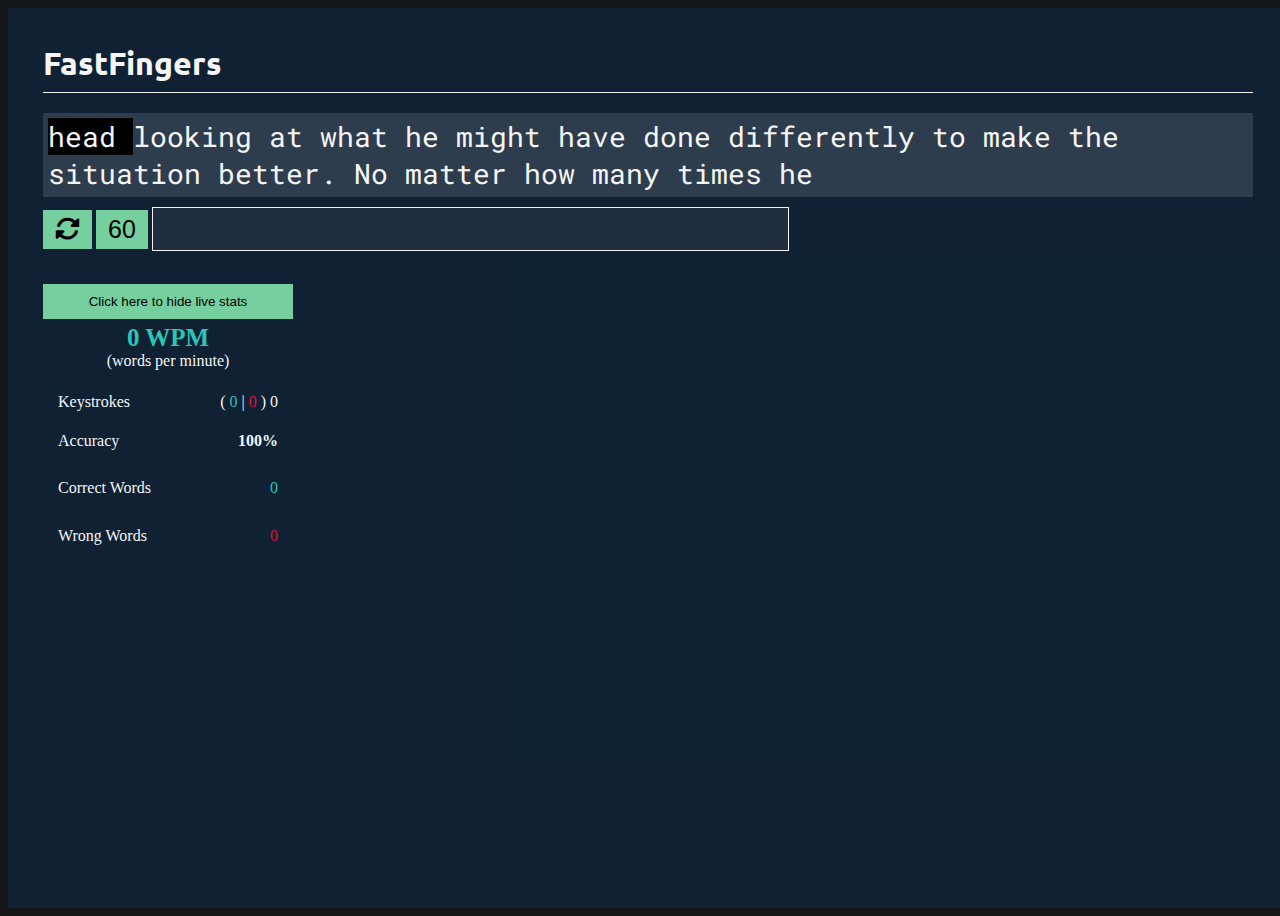
==== index.html @ 4c938fa0 "files name changed" ====
<!DOCTYPE html>
<html lang='en'>

<head>
    <meta charset='UTF-8'>
    <meta name='viewport' content='width=device-width,initial-scale=1.0'>
    <link href="https://cdn.jsdelivr.net/npm/bootstrap@5.2.0-beta1/dist/css/bootstrap.min.css" rel="stylesheet"
        integrity="sha384-0evHe/X+R7YkIZDRvuzKMRqM+OrBnVFBL6DOitfPri4tjfHxaWutUpFmBp4vmVor" crossorigin="anonymous">
    <link rel="stylesheet" href="FastFIngers.css">
    <link href='https://fonts.googleapis.com/css2?family=Montserrat:wght@200;300;400;500;600;700&family=Roboto+Mono:wght@300;400;500;700&family=Roboto:wght@300;400;500;700&family=Ubuntu:wght@300;400;700&display=swap' rel='stylesheet'>
    <link rel="stylesheet" href="https://cdnjs.cloudflare.com/ajax/libs/font-awesome/6.1.1/css/all.min.css">
    <title>Typing Test</title>
</head>

<body class="container">
    <!-- the quick brown fox jumps over the lazy dog. -->
    <div class="contain">
        <h1 class="heading">FastFingers</h1>
        <div name="task" id="task" class="task">
        </div>
        <button class="restart controls"><i class="fa-solid fa-rotate"></i></button>
        <button type="text" class="timer controls">60</button>
        <input class="typeHere">
        <div class="statistics">
            <button class="head">Click here to hide live stats</button>
            <div class="stats">
                <div class="scored">
                    <div class="score">0 WPM</div>
                    <div class="plain">(words per minute)</div>
                </div>
                <div class="keystrokes">Keystrokes <span class="kst">( <span class="ksr">0</span> | <span
                            class="ksw">0</span> ) <span class="kstt">0</span></span></div>
                <div class="accuracy">Accuracy <span class="accperc"><span class="acc">100</span>%</span></div>
                <div class="correct-words"><span class="cwords">Correct Words</span> <span class="cw">0</span></div>
                <div class="wrong-words"><span class="wwords">Wrong Words</span> <span class="ww">0</span></div>
            </div>
        </div>
    </div>
    <script src="FastFingers.js"></script>
</body>

</html>
---- FastFIngers.css ----
body{
    width: 100vw;
    min-height: 100vh;
    background-color: #131516;
}

.contain{
    width: 100%;
    min-height: 100vh;
    background-color: #02488a41;
    box-sizing: border-box;
    padding: 15px 35px;
}

.task{
    border-style: none;
    color: whitesmoke;
    margin: 10px 0 ;
    background-color: rgba(255, 255, 255, 0.13);
    padding: 5px;
    font-size: 28px;
    font-family: 'Roboto Mono', monospace;
}

h1{
    margin: 20px 0;
    color: whitesmoke;
    border-bottom: 1px solid whitesmoke;
    padding-bottom: 8px;
    font-family: 'Ubuntu';
}

button{
    border-style: none;
    
}

.currentSpan{
    background-color: #000000;
}

.wrong{
    color: crimson;
}

input{
    border: none;
    resize: none;
    outline: none;
    width: 50%;
    background-color: #212d40;
    color: whitesmoke;
    padding: 5px 15px;
    border: 1px solid whitesmoke;
    font-size: 24px;
    font-family: 'Roboto Mono', monospace;
}

.controls{
    background-color: #75cf9e;
    font-family: Arial, Helvetica, sans-serif;
    margin-bottom: 5px;
    font-size: 25px;
    padding: 5px 12px;
    transition: 0.2s ;
}

.controls:hover{
    background-color: #63f0a2;
}

.stats{
    width: 250px;
    height: 250px;
    color: whitesmoke;
    display: grid;
    text-align: center;
    grid-template-columns: repeat(1,1fr);
    grid-template-rows: 40px repeat(4,1fr);
    padding: 5px 15px 15px 15px;
    font-weight: 300;
    box-sizing: border-box;
}

.head{
    color: black;
    width: 250px; 
    background-color: transparent;
    border-style: none; 
    padding: 10px 5px;
    background-color: #75cf9e;
}

.head:hover{
    background-color: #63f0a2;
}

.statistics{
    margin-top: 30px;
}


.scored{
    grid-row-start: 1;
    grid-row-end: 1;
}

.keystrokes{
    grid-row-start: 2;
    padding-top: 29px;
    box-sizing: border-box;
    display: flex;
    justify-content: space-between;
}

.accuracy{
    grid-row-start: 3;
    padding-top: 20px;
    box-sizing: border-box;
    display: flex;
    justify-content: space-between;
}

.correct-words{
    grid-row-start: 4;
    padding-top: 20px;
    box-sizing: border-box;
    display: flex;
    justify-content: space-between;
}

.wrong-words{
    grid-row-start: 5;
    padding-top: 20px;
    box-sizing: border-box;
    display: flex;
    justify-content: space-between;
}

.score{
    color: #2ec4b6;
    font-weight: 700;
    font-size: 25px;
}

.plain{
    font-weight:200;
}

.ksw, .ww{
    color: crimson;
    font-weight: 400;
}

.bg-wrong{
    background-color: crimson;
}

.ksr, .cw{
    color: #2ec4b6;
    font-weight: 400;
}

.accperc{
    font-weight: 700;
}
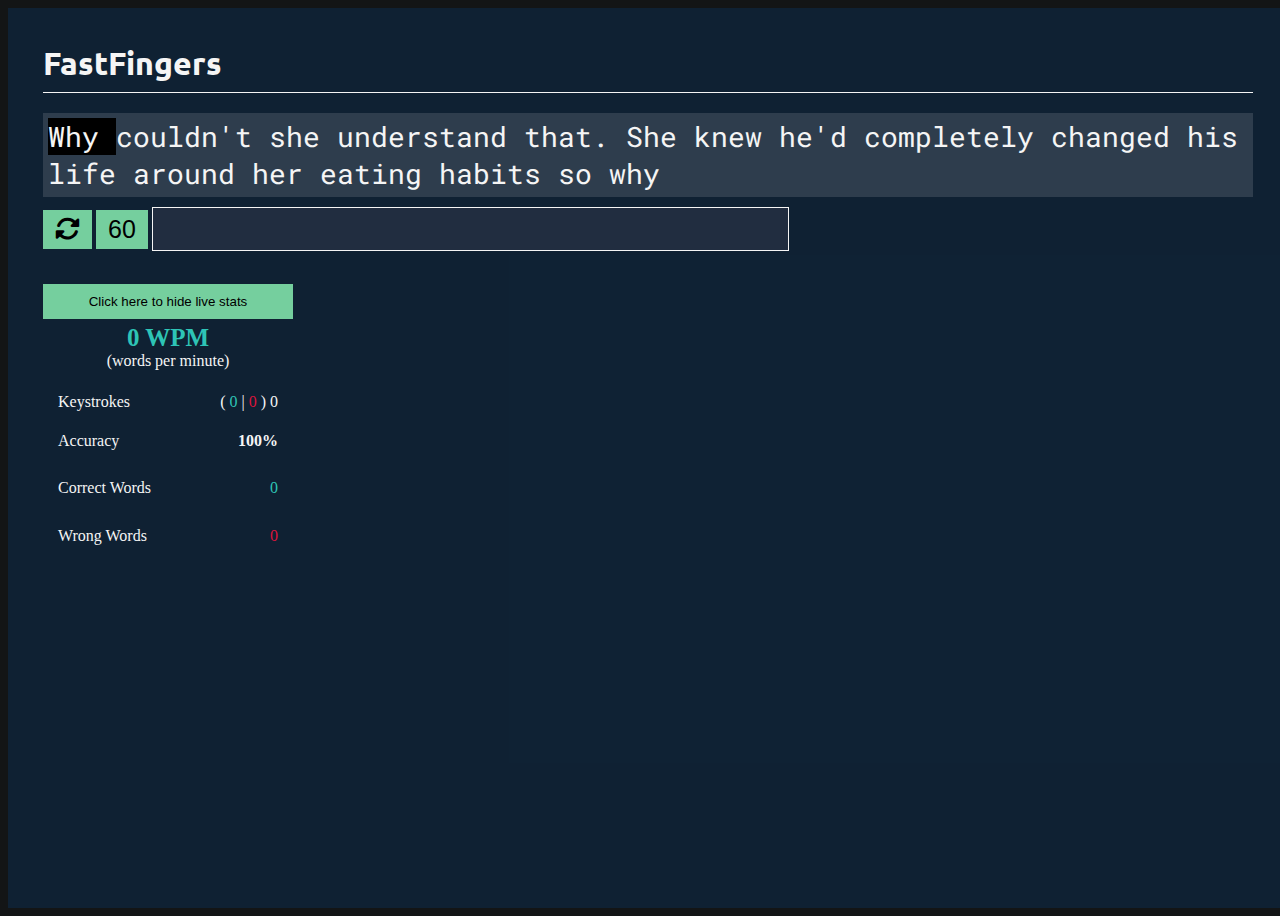
==== commit 92122c48: "changed source in html" ====
--- a/index.html
+++ b/index.html
@@ -6,7 +6,7 @@
     <meta name='viewport' content='width=device-width,initial-scale=1.0'>
     <link href="https://cdn.jsdelivr.net/npm/bootstrap@5.2.0-beta1/dist/css/bootstrap.min.css" rel="stylesheet"
         integrity="sha384-0evHe/X+R7YkIZDRvuzKMRqM+OrBnVFBL6DOitfPri4tjfHxaWutUpFmBp4vmVor" crossorigin="anonymous">
-    <link rel="stylesheet" href="FastFIngers.css">
+    <link rel="stylesheet" href="index.css">
     <link href='https://fonts.googleapis.com/css2?family=Montserrat:wght@200;300;400;500;600;700&family=Roboto+Mono:wght@300;400;500;700&family=Roboto:wght@300;400;500;700&family=Ubuntu:wght@300;400;700&display=swap' rel='stylesheet'>
     <link rel="stylesheet" href="https://cdnjs.cloudflare.com/ajax/libs/font-awesome/6.1.1/css/all.min.css">
     <title>Typing Test</title>
@@ -36,7 +36,7 @@
             </div>
         </div>
     </div>
-    <script src="FastFingers.js"></script>
+    <script src="index.js"></script>
 </body>
 
 </html>--- a/index.css
+++ b/index.css
@@ -0,0 +1,166 @@
+body{
+    width: 100vw;
+    min-height: 100vh;
+    background-color: #131516;
+}
+
+.contain{
+    width: 100%;
+    min-height: 100vh;
+    background-color: #02488a41;
+    box-sizing: border-box;
+    padding: 15px 35px;
+}
+
+.task{
+    border-style: none;
+    color: whitesmoke;
+    margin: 10px 0 ;
+    background-color: rgba(255, 255, 255, 0.13);
+    padding: 5px;
+    font-size: 28px;
+    font-family: 'Roboto Mono', monospace;
+}
+
+h1{
+    margin: 20px 0;
+    color: whitesmoke;
+    border-bottom: 1px solid whitesmoke;
+    padding-bottom: 8px;
+    font-family: 'Ubuntu';
+}
+
+button{
+    border-style: none;
+    
+}
+
+.currentSpan{
+    background-color: #000000;
+}
+
+.wrong{
+    color: crimson;
+}
+
+input{
+    border: none;
+    resize: none;
+    outline: none;
+    width: 50%;
+    background-color: #212d40;
+    color: whitesmoke;
+    padding: 5px 15px;
+    border: 1px solid whitesmoke;
+    font-size: 24px;
+    font-family: 'Roboto Mono', monospace;
+}
+
+.controls{
+    background-color: #75cf9e;
+    font-family: Arial, Helvetica, sans-serif;
+    margin-bottom: 5px;
+    font-size: 25px;
+    padding: 5px 12px;
+    transition: 0.2s ;
+}
+
+.controls:hover{
+    background-color: #63f0a2;
+}
+
+.stats{
+    width: 250px;
+    height: 250px;
+    color: whitesmoke;
+    display: grid;
+    text-align: center;
+    grid-template-columns: repeat(1,1fr);
+    grid-template-rows: 40px repeat(4,1fr);
+    padding: 5px 15px 15px 15px;
+    font-weight: 300;
+    box-sizing: border-box;
+}
+
+.head{
+    color: black;
+    width: 250px; 
+    background-color: transparent;
+    border-style: none; 
+    padding: 10px 5px;
+    background-color: #75cf9e;
+}
+
+.head:hover{
+    background-color: #63f0a2;
+}
+
+.statistics{
+    margin-top: 30px;
+}
+
+
+.scored{
+    grid-row-start: 1;
+    grid-row-end: 1;
+}
+
+.keystrokes{
+    grid-row-start: 2;
+    padding-top: 29px;
+    box-sizing: border-box;
+    display: flex;
+    justify-content: space-between;
+}
+
+.accuracy{
+    grid-row-start: 3;
+    padding-top: 20px;
+    box-sizing: border-box;
+    display: flex;
+    justify-content: space-between;
+}
+
+.correct-words{
+    grid-row-start: 4;
+    padding-top: 20px;
+    box-sizing: border-box;
+    display: flex;
+    justify-content: space-between;
+}
+
+.wrong-words{
+    grid-row-start: 5;
+    padding-top: 20px;
+    box-sizing: border-box;
+    display: flex;
+    justify-content: space-between;
+}
+
+.score{
+    color: #2ec4b6;
+    font-weight: 700;
+    font-size: 25px;
+}
+
+.plain{
+    font-weight:200;
+}
+
+.ksw, .ww{
+    color: crimson;
+    font-weight: 400;
+}
+
+.bg-wrong{
+    background-color: crimson;
+}
+
+.ksr, .cw{
+    color: #2ec4b6;
+    font-weight: 400;
+}
+
+.accperc{
+    font-weight: 700;
+}
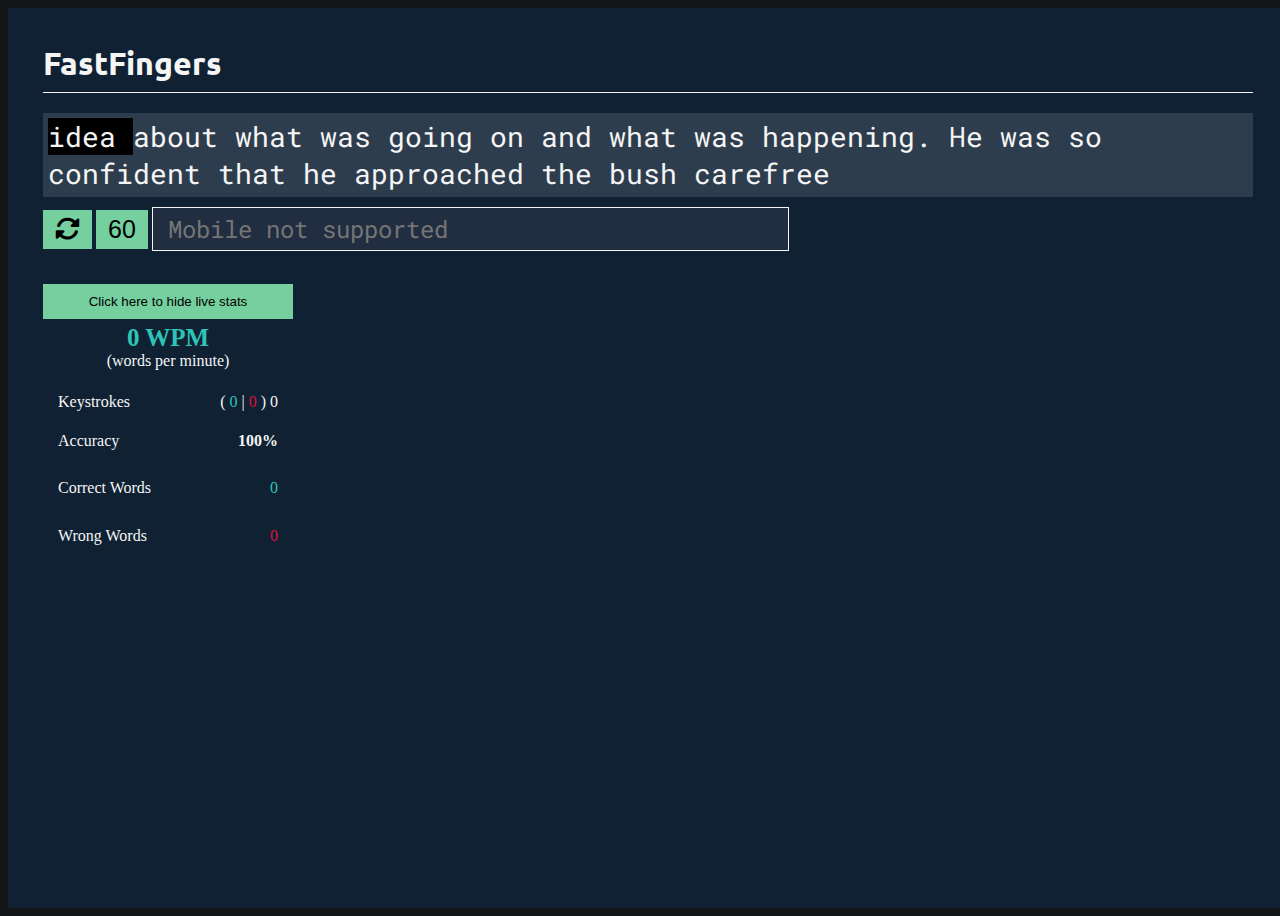
==== commit a1565fbd: "mobile not supported message" ====
--- a/index.html
+++ b/index.html
@@ -20,7 +20,7 @@
         </div>
         <button class="restart controls"><i class="fa-solid fa-rotate"></i></button>
         <button type="text" class="timer controls">60</button>
-        <input class="typeHere">
+        <input class="typeHere" placeholder="Mobile not supported">
         <div class="statistics">
             <button class="head">Click here to hide live stats</button>
             <div class="stats">
--- a/index.css
+++ b/index.css
@@ -164,3 +164,10 @@
 .accperc{
     font-weight: 700;
 }
+
+@media screen and (max-width:500px) {
+    .typeHere{
+        display: block;
+        width: 100%;
+    }
+}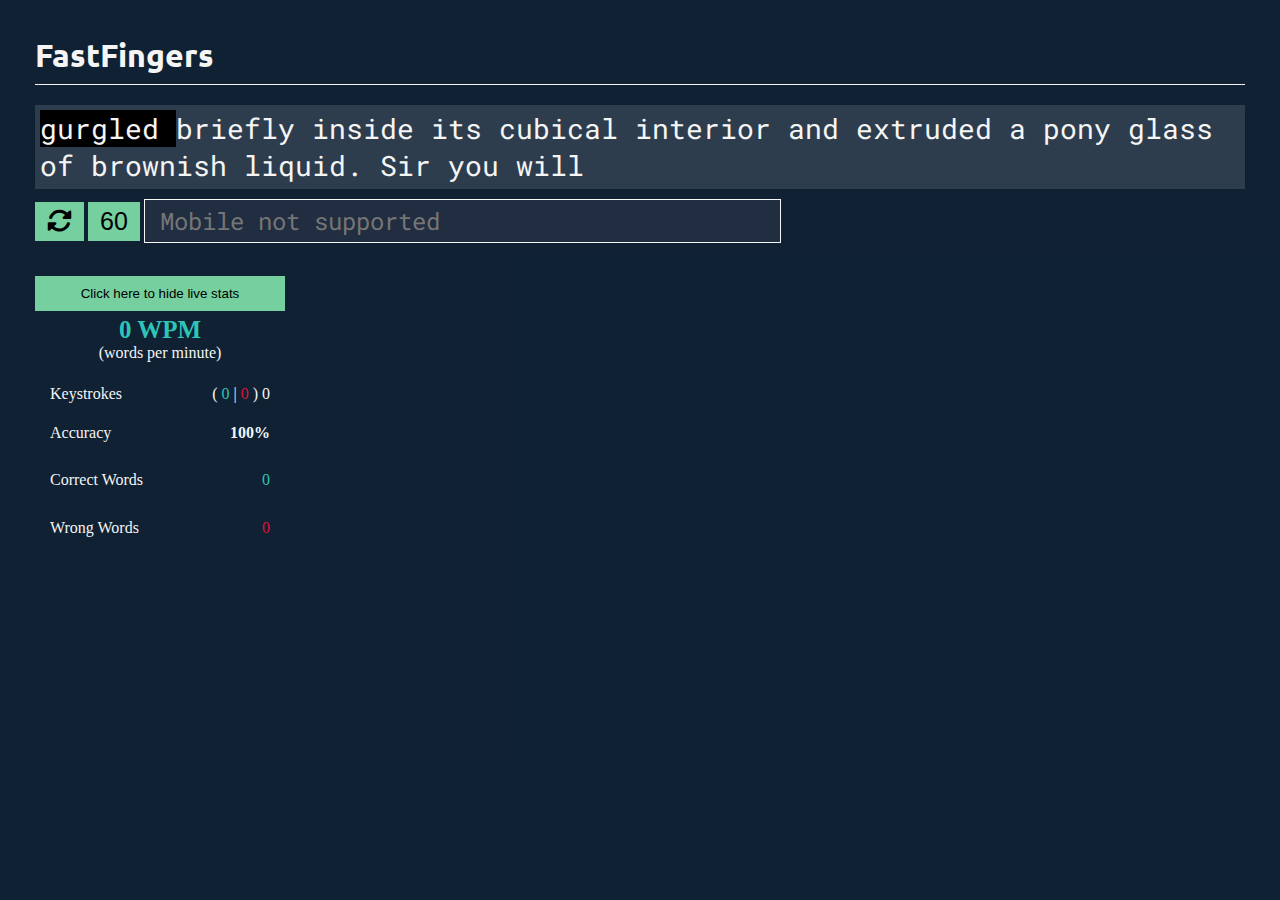
==== commit afe3f039: "added title icon" ====
--- a/index.html
+++ b/index.html
@@ -7,9 +7,10 @@
     <link href="https://cdn.jsdelivr.net/npm/bootstrap@5.2.0-beta1/dist/css/bootstrap.min.css" rel="stylesheet"
         integrity="sha384-0evHe/X+R7YkIZDRvuzKMRqM+OrBnVFBL6DOitfPri4tjfHxaWutUpFmBp4vmVor" crossorigin="anonymous">
     <link rel="stylesheet" href="index.css">
+    <link rel="icon" href="keyboard.png">
     <link href='https://fonts.googleapis.com/css2?family=Montserrat:wght@200;300;400;500;600;700&family=Roboto+Mono:wght@300;400;500;700&family=Roboto:wght@300;400;500;700&family=Ubuntu:wght@300;400;700&display=swap' rel='stylesheet'>
     <link rel="stylesheet" href="https://cdnjs.cloudflare.com/ajax/libs/font-awesome/6.1.1/css/all.min.css">
-    <title>Typing Test</title>
+    <title>Fast Fingers</title>
 </head>
 
 <body class="container">
--- a/index.css
+++ b/index.css
@@ -1,11 +1,13 @@
-body{
-    width: 100vw;
+body, .container{
+    width: 100%;
     min-height: 100vh;
     background-color: #131516;
+    padding: 0;
+    margin: 0;
 }
 
 .contain{
-    width: 100%;
+    width: 100vw;
     min-height: 100vh;
     background-color: #02488a41;
     box-sizing: border-box;
@@ -165,9 +167,12 @@
     font-weight: 700;
 }
 
-@media screen and (max-width:500px) {
+@media screen and (max-width:700px) {
     .typeHere{
         display: block;
         width: 100%;
     }
+    .controls{
+        width: 40%;
+    }
 }